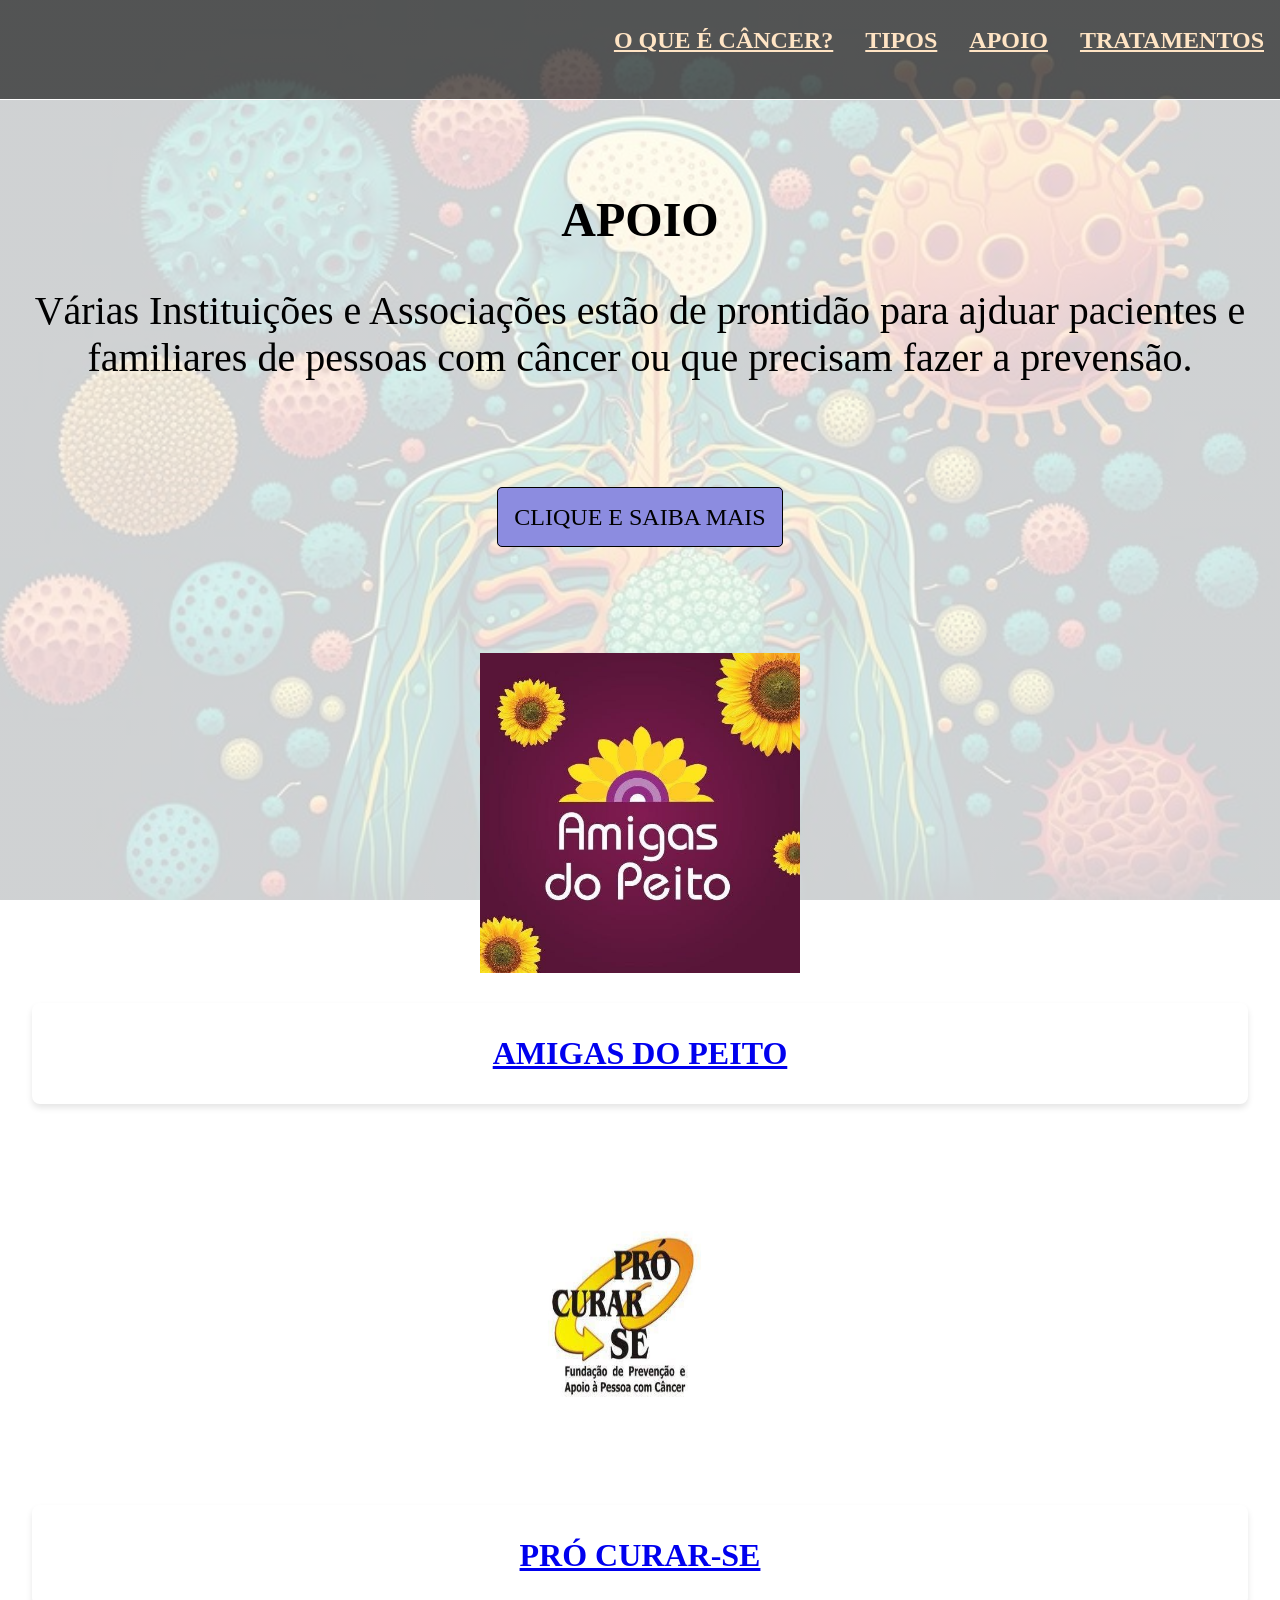
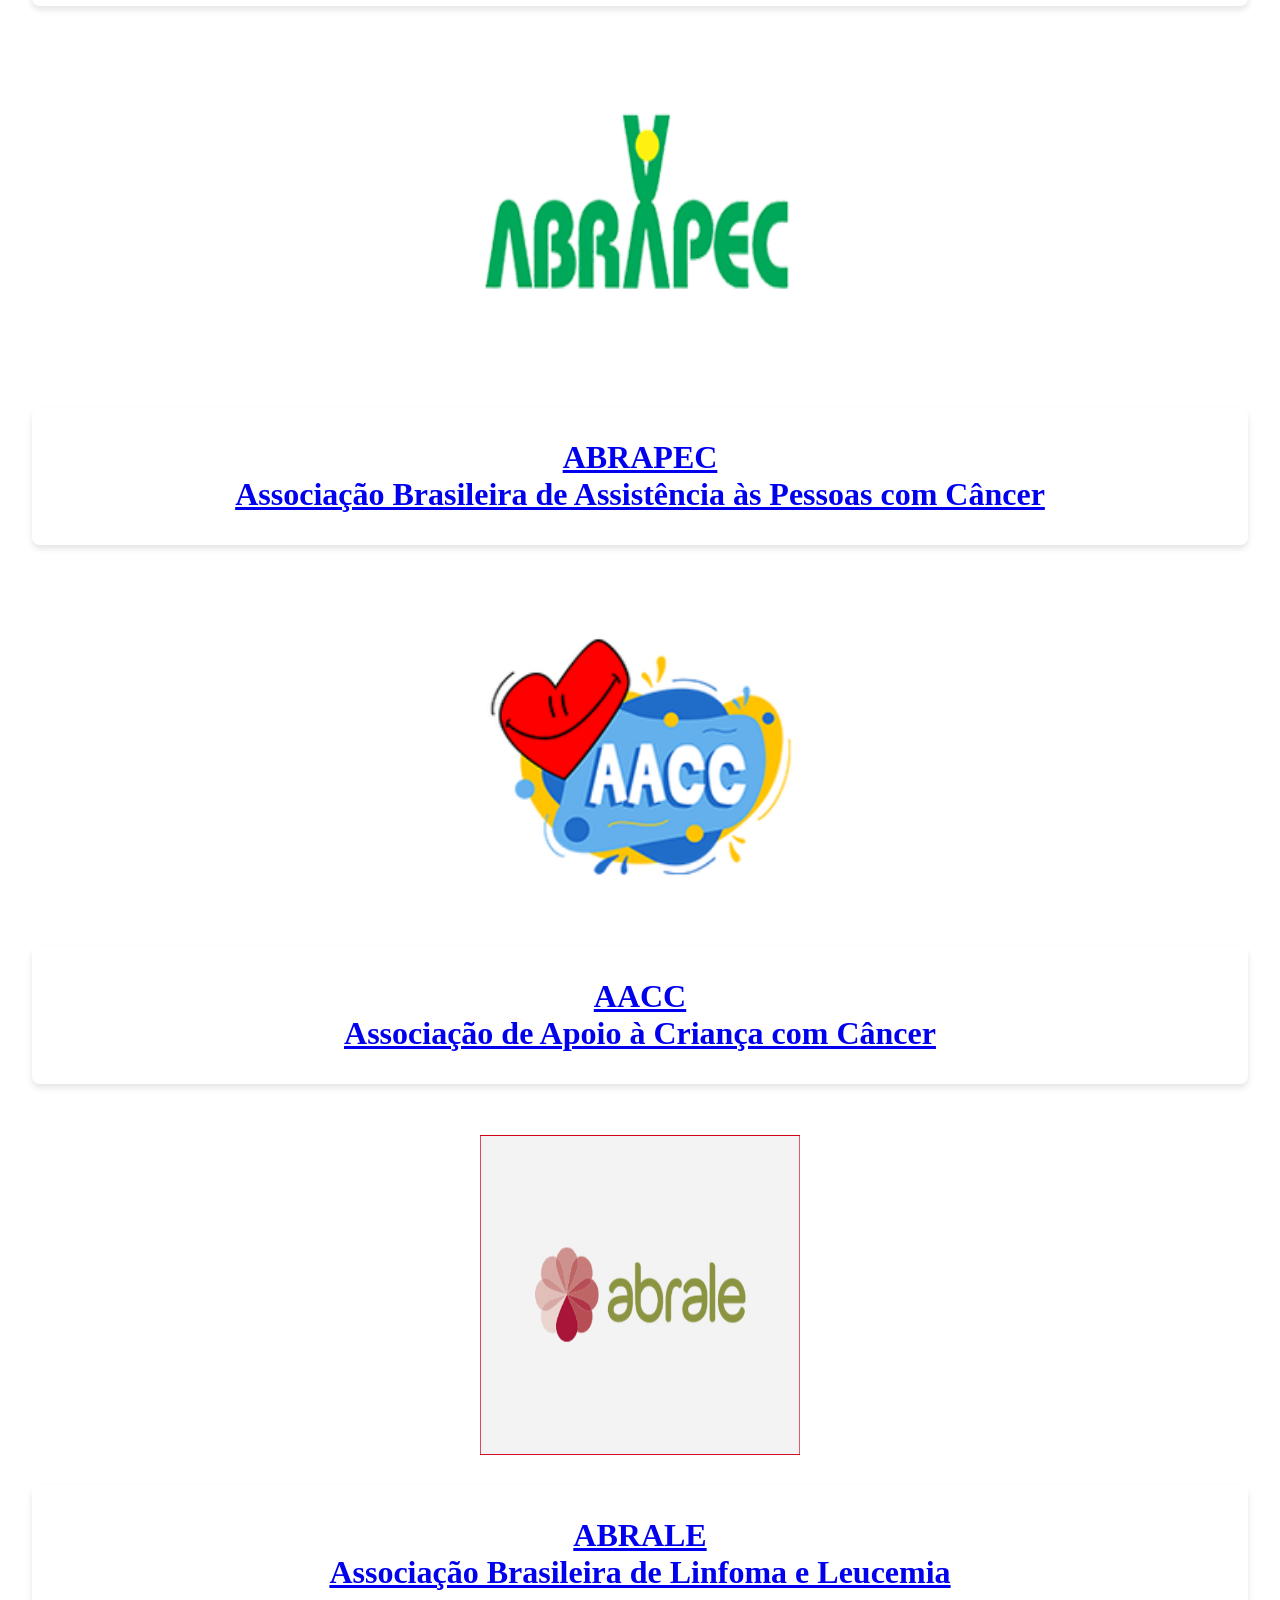
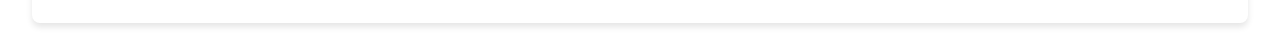
==== apoio.html @ fddcdf89 "primeiro envio" ====
<!DOCTYPE html>
<html lang="pt-br">
<head>
    <meta charset="UTF-8">
    <meta name="viewport" content="width=device-width, initial-scale=1.0">
    <title>Sayara Teles/EXPERIÊNCIAS</title>
    <link rel="stylesheet" href="style.css">
</head>

<body>
    <div class="container">

    <nav>
        <ul>
            <li> <a href="index.html">O QUE É CÂNCER?</a></li>
            <li> <a href="tipos.html">TIPOS</a></li>
            <li> <a href="apoio.html">APOIO</a></li>
            <li> <a href="tratamento.html">TRATAMENTOS</a></li>
            

        </ul>
    </nav>
    
    <main>
              
       <h1> APOIO</h1>
           
  

                <p> Várias Instituições e Associações estão de prontidão para ajduar pacientes e familiares
                     de pessoas com câncer ou que precisam fazer a prevensão. </p><br>

                     <P class="saibamais"></P><br><br>

            <div class="apoioetratamento">     
               <ul >
                <img src="img apoio/amigas do peito.jpg" alt="">
                    <li > <a href="https://www.amigasdopeito.com">AMIGAS DO PEITO</a> </li> <br>
                <img src="img apoio/procurar-se.jpg" alt="">    
                    <li > <a href="https://www.facebook.com/procurarse/?locale=pt_BR/"> PRÓ CURAR-SE</a> </li> <br>
                <img src="img apoio/abrapec.png" alt="">      
                    <li ><a href="https://www.abrapec.org/">ABRAPEC <br> Associação Brasileira de Assistência às Pessoas com Câncer </a> </li> <br>
                 <img src="img apoio/aacc.png" alt=""> 
                    <li >  <a href="https://www.aacc.org.br/">AACC <br> Associação de Apoio à Criança com Câncer</a> </li> <br>
                 <img src="img apoio/abrale.jpg" alt="">     
                    <li >  <a href="https://abrale.org.br/">ABRALE <br> Associação Brasileira de Linfoma e Leucemia </a></li> <br>
              
                    
            


               </ul>
      

     
    </main>  
   </div> 
   
</body>


</html>
---- style.css ----
body{
    margin: 0;
    padding: 0;
    width: 100%;
     min-height: clamp(400px, 50vh, 800px);
    /*IMAGEM DE FUNDO DE TODAS AS PAGINAS */
    background: linear-gradient(rgba(285, 285, 285, 0.8), rgba(285, 285, 285, 0.8)), url(img/imunologico.jpg);
    background-size: cover;
    background-position:center ;
    background-attachment: fixed;
    background-repeat: no-repeat;    
   
    
}

.container {
     min-height: 100%; 
     display: flex;
     
    }

    h1{
        margin: 10rem 1rem 0 1rem;
        text-align:  center;
    
        
    }
    
/*MENU DE ACESSO*/
nav{
   position:absolute;
    width: 100%;
    height: 100px;
    box-sizing: border-box;
    background: rgba(0,0,0, 0.6);
    border-bottom:  1px solid #fff;
    z-index: 2;
   
}

nav ul{
    list-style: none;
    float: right;
    display: flex;
      
}

nav ul li a{
    line-height: 5rem;
    color: bisque;
    padding: 1rem 1rem;
    font-size: 1.5rem;
    font-weight: bold;
   
    
}

nav ul li a:hover{
    background: rgb(140, 140, 224);
    border-radius: 5px;
    
    
}

main {
    position: relative;    
    width: 100%;
    height: 80vw;
    font-size:x-large;
    text-align: center ;
    margin: 2rem 2rem;
    

}
.fonte{

    float: right;
    font-size: 1.25rem;
}


/*IMAGENS DA PRIMEIRA PAGINA, COMO SURGE O CANCER  */

.comosurge img{

    width: 80%;
    align-items: center;
    }


/*LISTA DE TIPOS DE CANCER COM LINK */

.container-tipos{

  display: grid;
  gap: 1rem;
  grid-template-columns: repeat(auto-fit, minmax(20rem, 1fr));
  max-width: 1200px;
  margin: 40px auto;
  padding: 0 1rem;
 

}

.item-tipos{
 display: flex;
  align-items: center;
  justify-content: center;
  text-align: center;
   padding: 2rem  ;
     min-height: 8rem;
background-color: rgba(255, 255, 255, 0.9); 
  color: #333333;
  text-decoration: none;
  font-weight: bold;
  font-size: 2rem;
  border-radius: 8px;
  box-shadow: 0 4px 6px rgba(0, 0, 0, 0.1);
  transition: transform 0.2s, background-color 0.2s;
}

  .item-tipos:hover {
  transform: scale(1.05); 
  background-color: rgb(140, 140, 224); 
  color: #ffffff; 
}




.saibamais::before{
    content: "CLIQUE E SAIBA MAIS";
    font-size: 1.5rem;
    background: rgb(140, 140, 224);
    border-radius: 5px;
    border: 1px solid black;
    width: 100%;
    padding: 1rem 1rem;
    animation: piscar 3s infinite; 
    
}

@keyframes piscar {
  0% { opacity: 1; }
  50% { opacity: 0; }
  100% { opacity: 1; }
}




/*PAGINA DE APOIO*/


.apoio{
    float: left;
    text-align: left;
    margin: 1rem;

}

.apoioetratamento{

    display: grid;
    max-width: 100%;
   
}

.apoioetratamento li{
align-items: center;
padding: 2rem  ;

  font-weight: bold;
  font-size: 2rem;
  border-radius: 8px;
  box-shadow: 0 4px 6px rgba(0, 0, 0, 0.1);
  transition: transform 0.2s, background-color 0.2s;}



.apoioetratamento li:hover {
  transform: scale(1.05); 
  background-color: rgb(140, 140, 224); 
  color : #ffffff;
}

.apoioetratamento img{
    padding: 1.5rem;
    width: 20rem;
    height: 20rem;
    
}

.local{
    float: center;
}

ul {list-style: none;
    padding: 0;
    margin: 0;
}
 p {
    font-size: 2.5rem;
    }
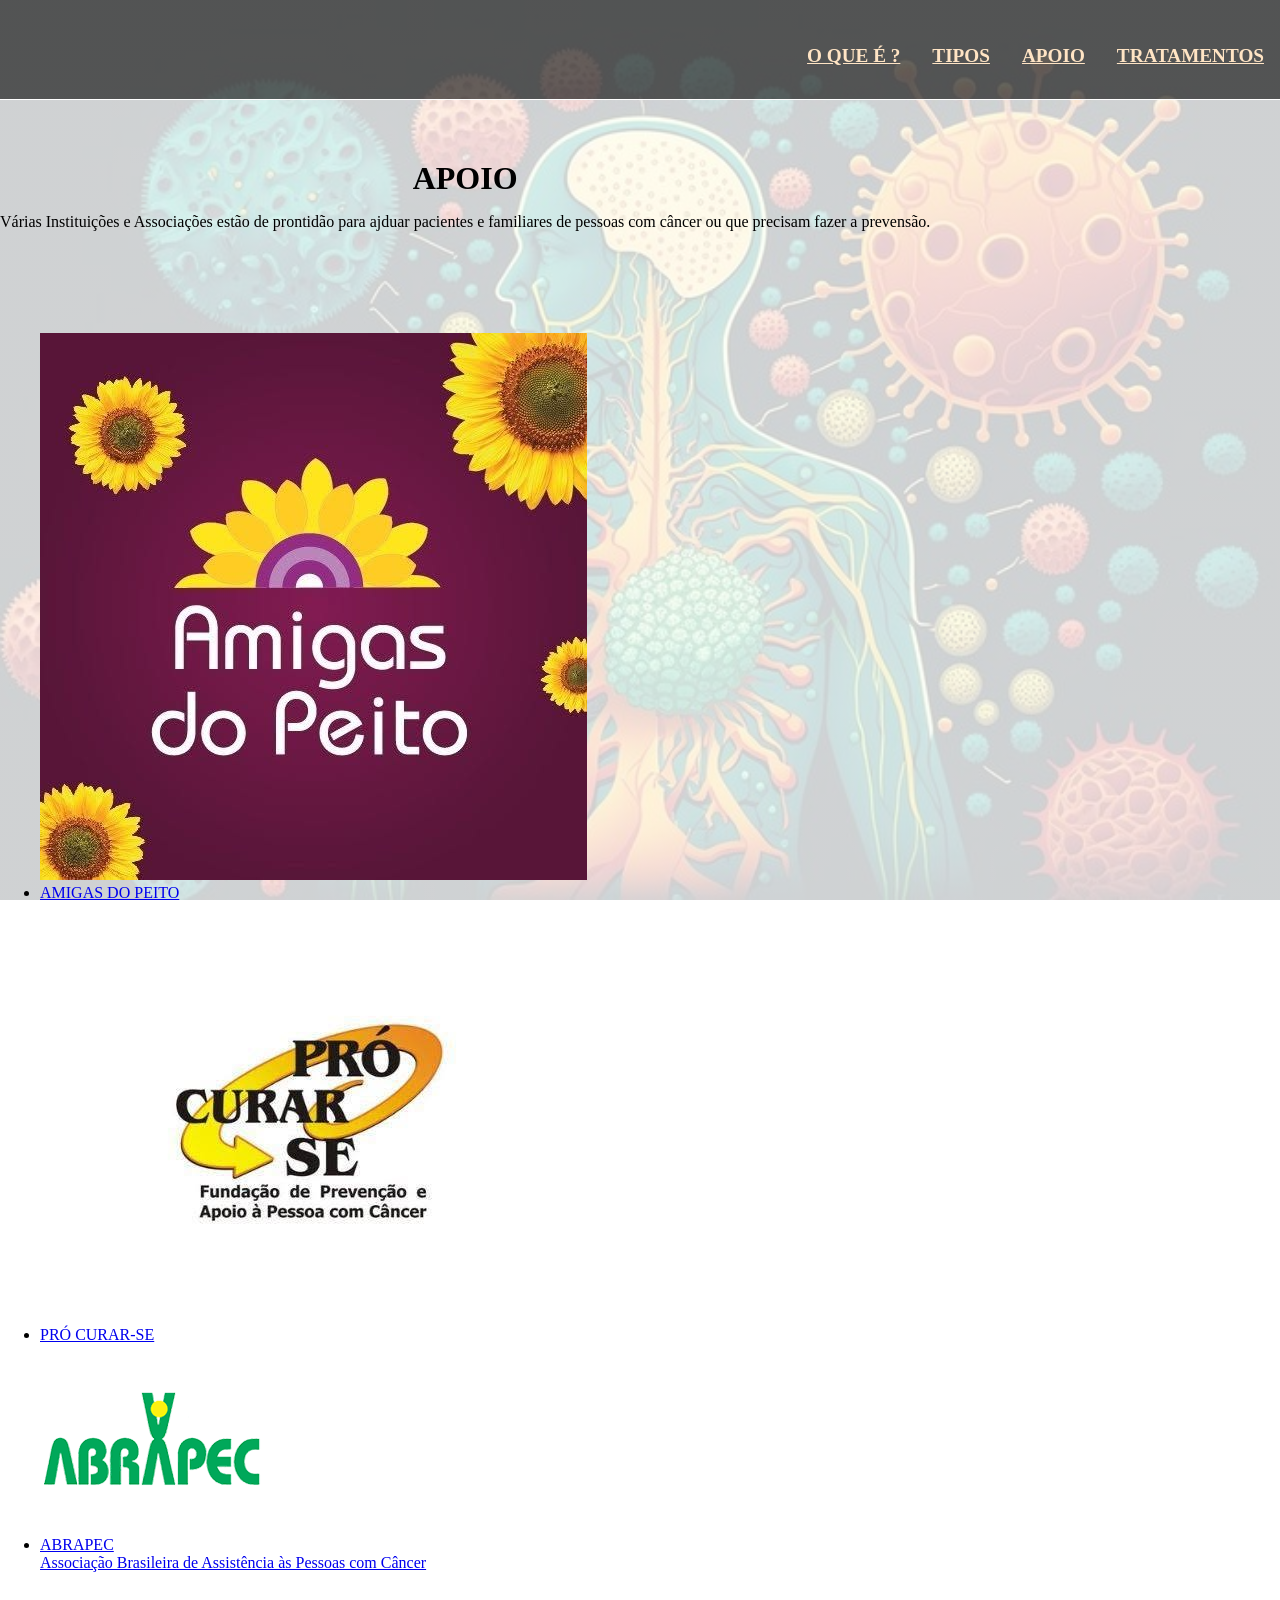
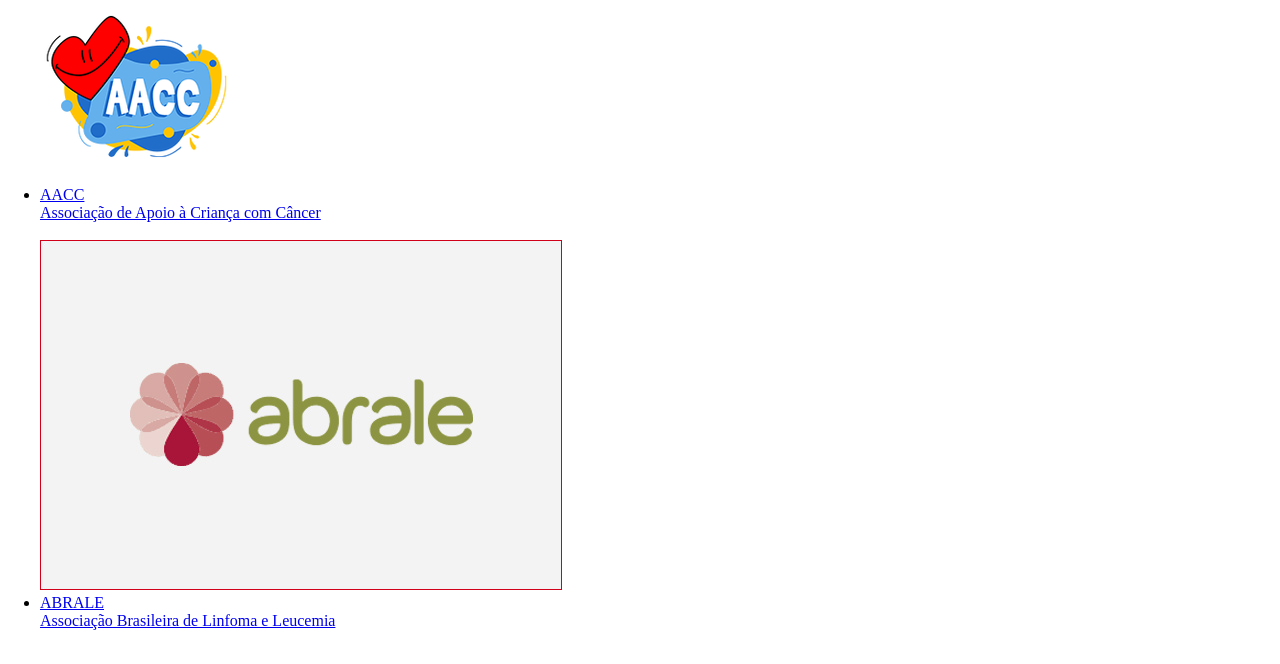
==== commit 123d42a5: "Update apoio.html" ====
--- a/apoio.html
+++ b/apoio.html
@@ -12,7 +12,7 @@
 
     <nav>
         <ul>
-            <li> <a href="index.html">O QUE É CÂNCER?</a></li>
+            <li> <a href="index.html">O QUE É ?</a></li>
             <li> <a href="tipos.html">TIPOS</a></li>
             <li> <a href="apoio.html">APOIO</a></li>
             <li> <a href="tratamento.html">TRATAMENTOS</a></li>
@@ -59,4 +59,4 @@
 </body>
 
 
-</html>+</html>
--- a/style.css
+++ b/style.css
@@ -29,6 +29,7 @@
 /*MENU DE ACESSO*/
 nav{
    position:absolute;
+    flax-wrap:wrap;
     width: 100%;
     height: 100px;
     box-sizing: border-box;
@@ -49,7 +50,7 @@
     line-height: 5rem;
     color: bisque;
     padding: 1rem 1rem;
-    font-size: 1.5rem;
+    font-size: 1.2rem;
     font-weight: bold;
    
     
@@ -61,6 +62,12 @@
     
     
 }
+
+@media(max-width:768px){
+    nav ul{ 
+        display: block;
+    }
+        
 
 main {
     position: relative;    
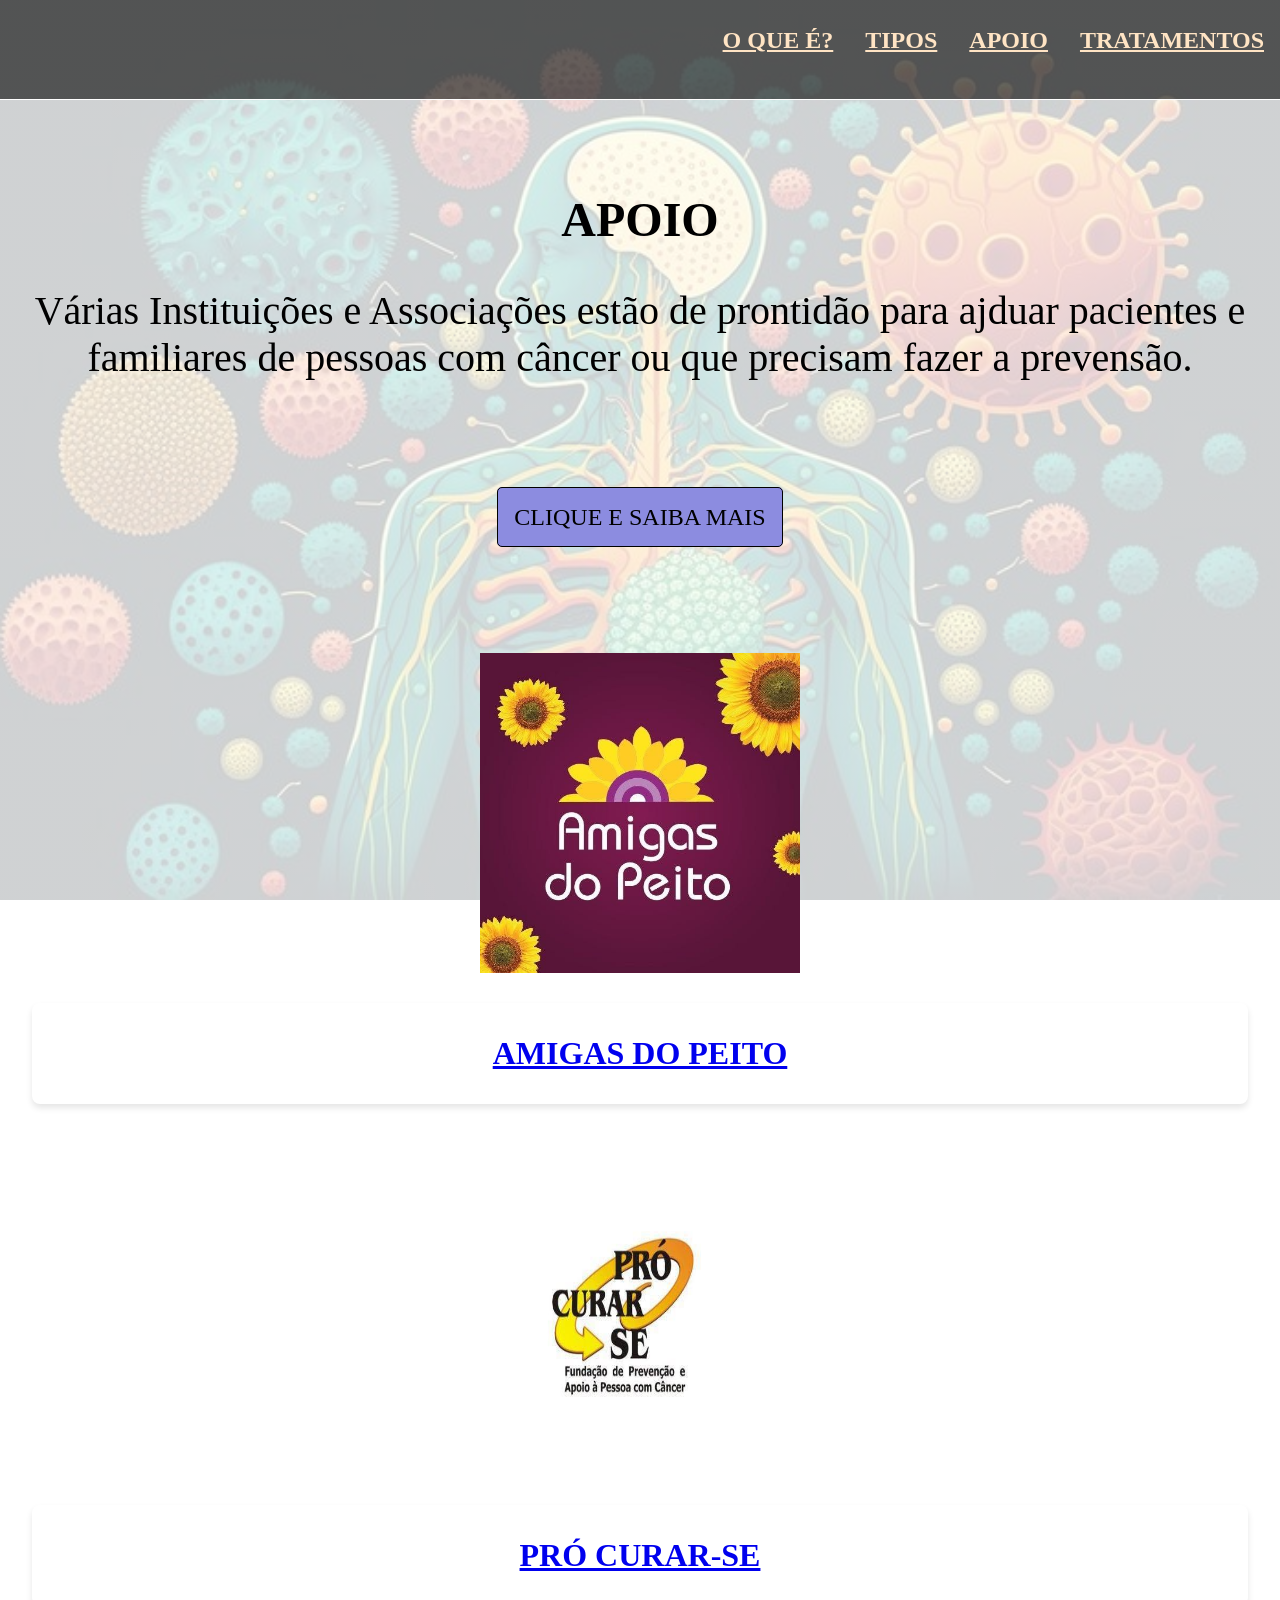
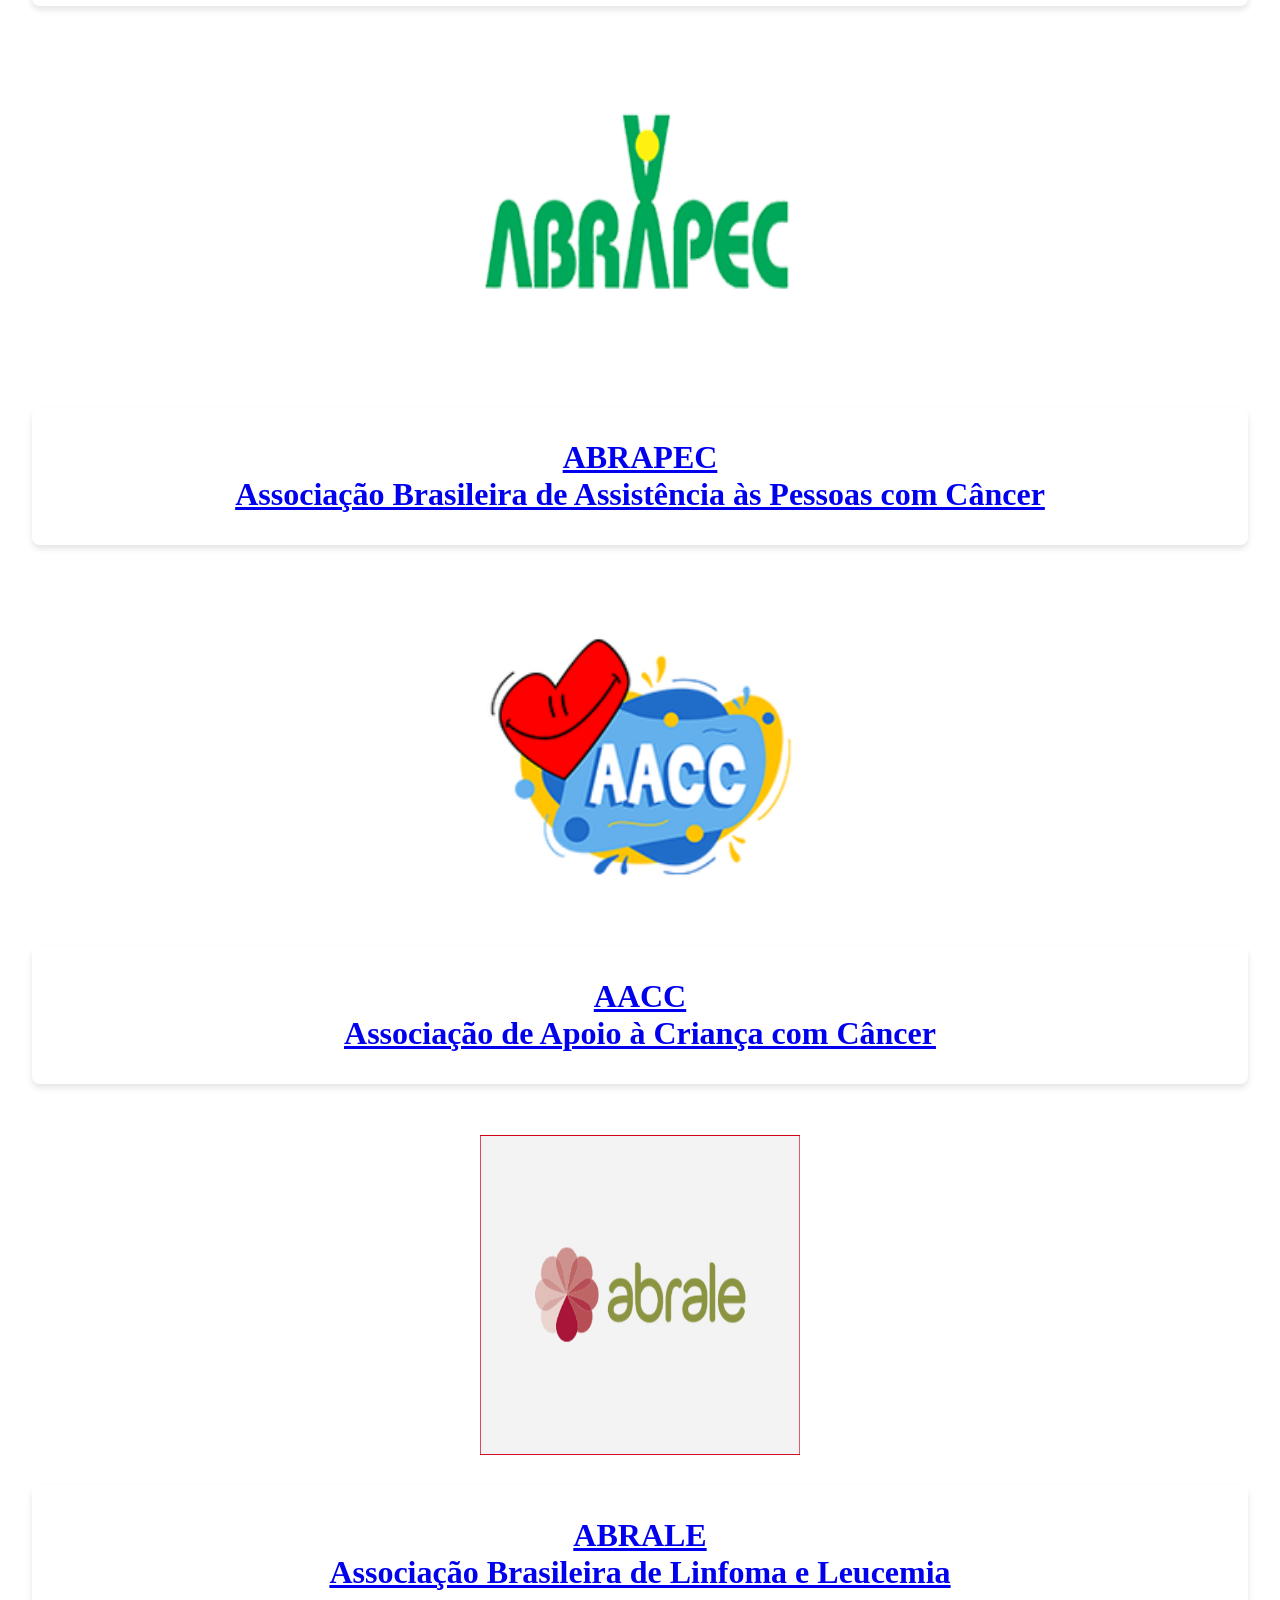
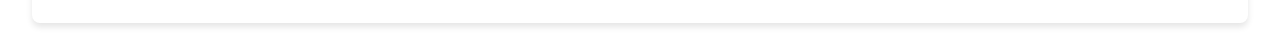
==== commit 83488aab: "alteração nav" ====
--- a/apoio.html
+++ b/apoio.html
@@ -12,7 +12,7 @@
 
     <nav>
         <ul>
-            <li> <a href="index.html">O QUE É ?</a></li>
+            <li> <a href="index.html">O QUE É?</a></li>
             <li> <a href="tipos.html">TIPOS</a></li>
             <li> <a href="apoio.html">APOIO</a></li>
             <li> <a href="tratamento.html">TRATAMENTOS</a></li>
--- a/style.css
+++ b/style.css
@@ -29,7 +29,6 @@
 /*MENU DE ACESSO*/
 nav{
    position:absolute;
-    flax-wrap:wrap;
     width: 100%;
     height: 100px;
     box-sizing: border-box;
@@ -50,7 +49,7 @@
     line-height: 5rem;
     color: bisque;
     padding: 1rem 1rem;
-    font-size: 1.2rem;
+    font-size: 1.5rem;
     font-weight: bold;
    
     
@@ -62,12 +61,6 @@
     
     
 }
-
-@media(max-width:768px){
-    nav ul{ 
-        display: block;
-    }
-        
 
 main {
     position: relative;    
